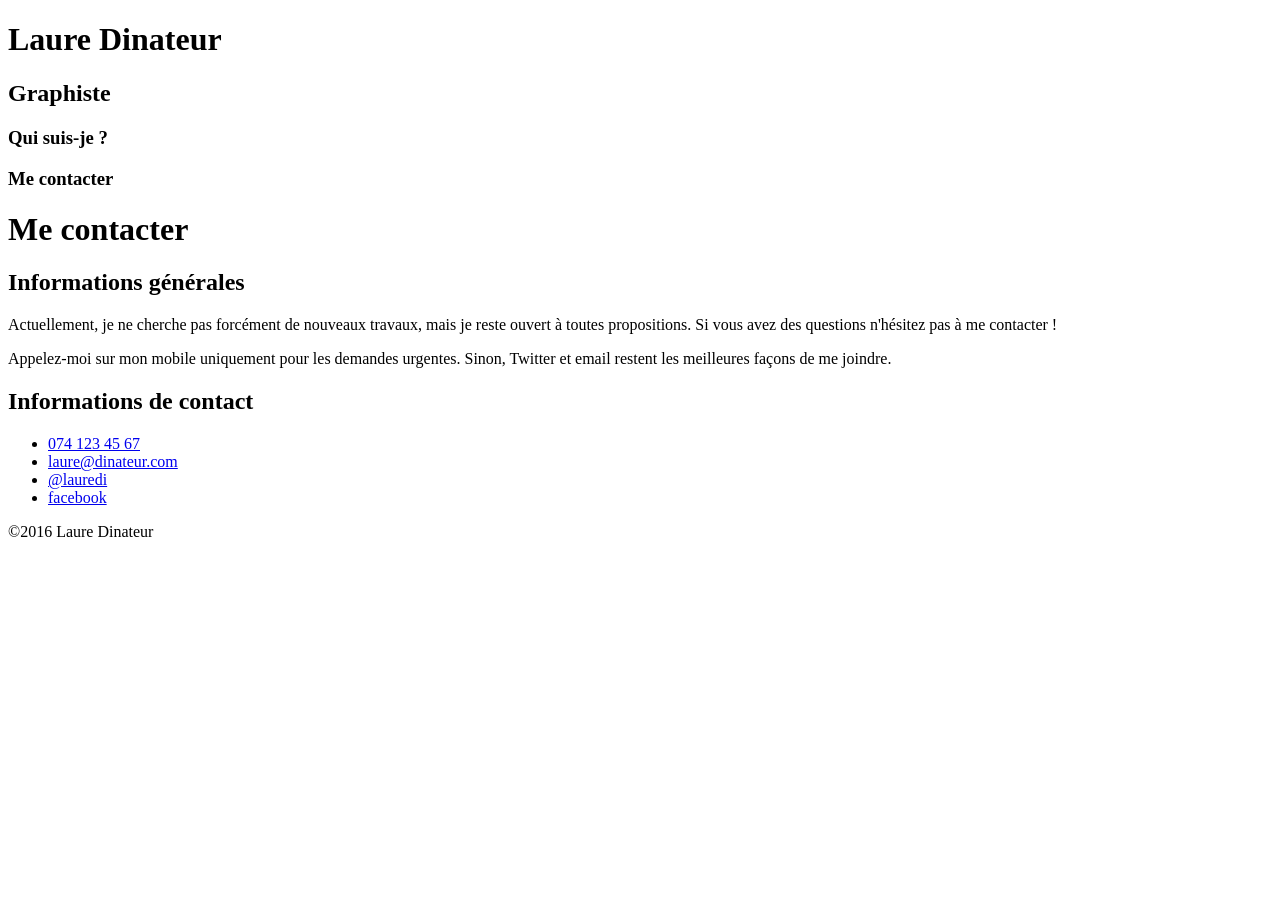
==== contact.html @ e3982be9 "ajout contenu" ====
<!DOCTYPE html>
<html lang="fr">
<head>
    <!-- Encodage des caractères de la page -->
    <meta charset="utf-8">
    <!-- Ajuste la taille de la page aux différents appareils : pc, mobiles, tablettes -->
    <meta name="viewport" content="width=device-width, initial-scale=1, shrink-to-fit=no">
    <!-- Titre de la page. Visible dans l'onglet du navigateur -->
    <title>Me contacter | Laure Dinateur - Graphiste</title>
    <!-- Auteur -->
    <meta name="author" content="Laure Dinateur">
    <!-- Icône de base du site : FAVICON -->
    <link rel="icon" type="image/x-icon" href="favicon.ico">
</head>
<header>
    <h1>Laure Dinateur</h1>
    <h2>Graphiste</h2>
    <h3>Qui suis-je ?</h3>
    <h3>Me contacter</h3>
</header>
<body>
    <!-- Titre principal (unique) de la page -->
	<h1>Me contacter</h1>
    <!-- Un paragraphe -->
    <h2>Informations générales</h2>
    <p>Actuellement, je ne cherche pas forcément de nouveaux travaux, mais je reste ouvert à toutes propositions. Si vous avez des questions n'hésitez pas à me contacter !</p>
    <p>Appelez-moi sur mon mobile uniquement pour les demandes urgentes. Sinon, Twitter et email restent les meilleures façons de me joindre.</p>
    <h2>Informations de contact</h2>
    <ul>
        <li><a href="tel:0041 74 123 45 67">074 123 45 67</a></li>
        <li><a href="mailto:laure@dinateur.com">laure@dinateur.com</a></li>
        <li><a href="https://twitter.com/lauredi">@lauredi</a></li>
        <li><a href="https://www.facebook.com/laure.dinateur">facebook</a></li>
    </ul>
</body>
<footer>
    &copy2016 Laure Dinateur
</footer>
</html>
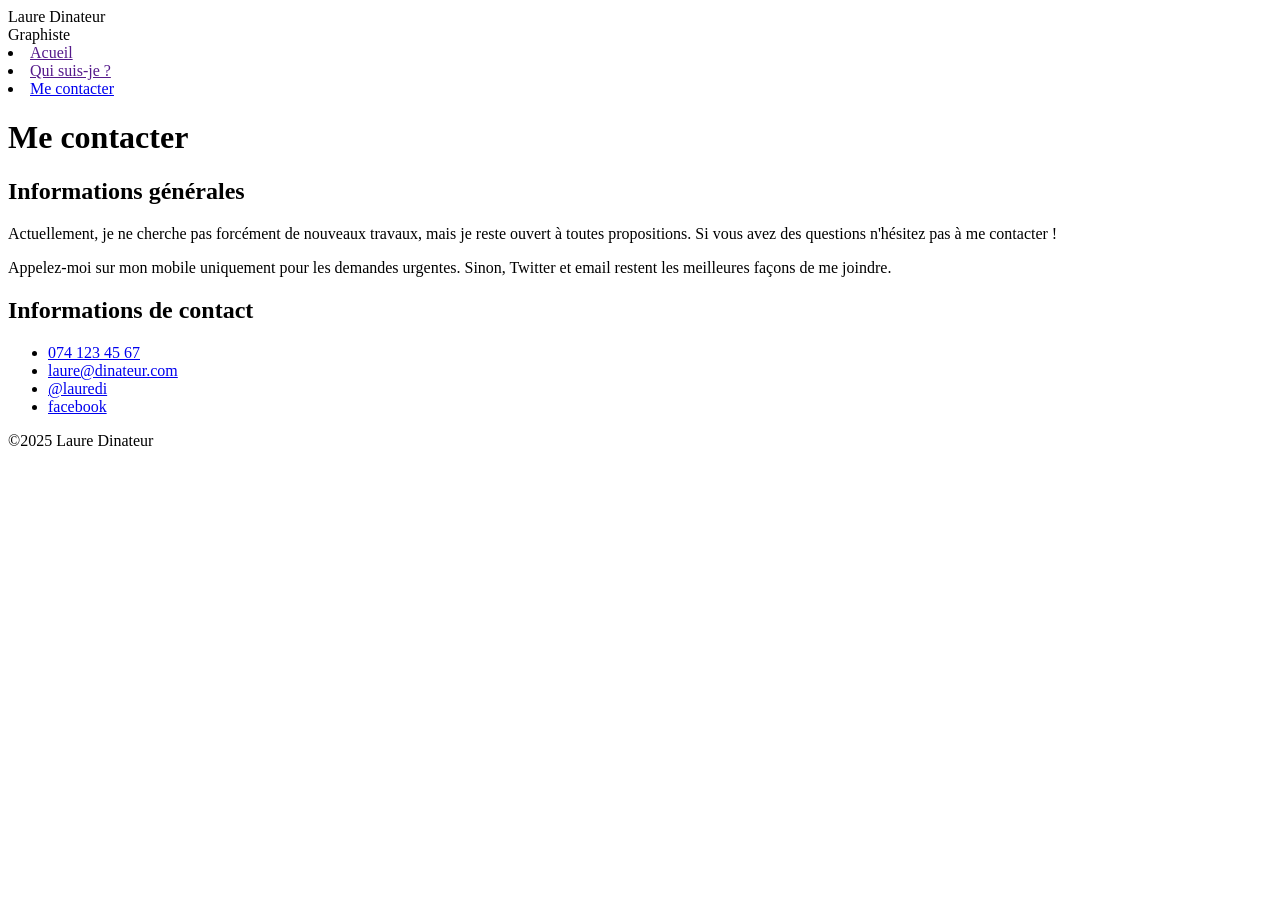
==== commit 67330c18: "ajout contenu" ====
--- a/contact.html
+++ b/contact.html
@@ -13,15 +13,22 @@
     <link rel="icon" type="image/x-icon" href="favicon.ico">
 </head>
 <header>
-    <h1>Laure Dinateur</h1>
-    <h2>Graphiste</h2>
-    <h3>Qui suis-je ?</h3>
-    <h3>Me contacter</h3>
+   <a href="" class="logo">
+       <div><a class="nom">Laure Dinateur</a></div>
+       <div><a class="metier">Graphiste</a></div>
+   </a>
+    <nav>
+        <li><a href="">Acueil</a></li>
+        <li><a href="">Qui suis-je ?</a></li>
+        <li class="actif"><a href="contact.html">Me contacter</a></li>
+
+
+    </nav>
+
 </header>
 <body>
-    <!-- Titre principal (unique) de la page -->
+<main>
 	<h1>Me contacter</h1>
-    <!-- Un paragraphe -->
     <h2>Informations générales</h2>
     <p>Actuellement, je ne cherche pas forcément de nouveaux travaux, mais je reste ouvert à toutes propositions. Si vous avez des questions n'hésitez pas à me contacter !</p>
     <p>Appelez-moi sur mon mobile uniquement pour les demandes urgentes. Sinon, Twitter et email restent les meilleures façons de me joindre.</p>
@@ -32,8 +39,9 @@
         <li><a href="https://twitter.com/lauredi">@lauredi</a></li>
         <li><a href="https://www.facebook.com/laure.dinateur">facebook</a></li>
     </ul>
+</main>
 </body>
 <footer>
-    &copy2016 Laure Dinateur
+    <p>&copy;2025 Laure Dinateur</p>
 </footer>
 </html>
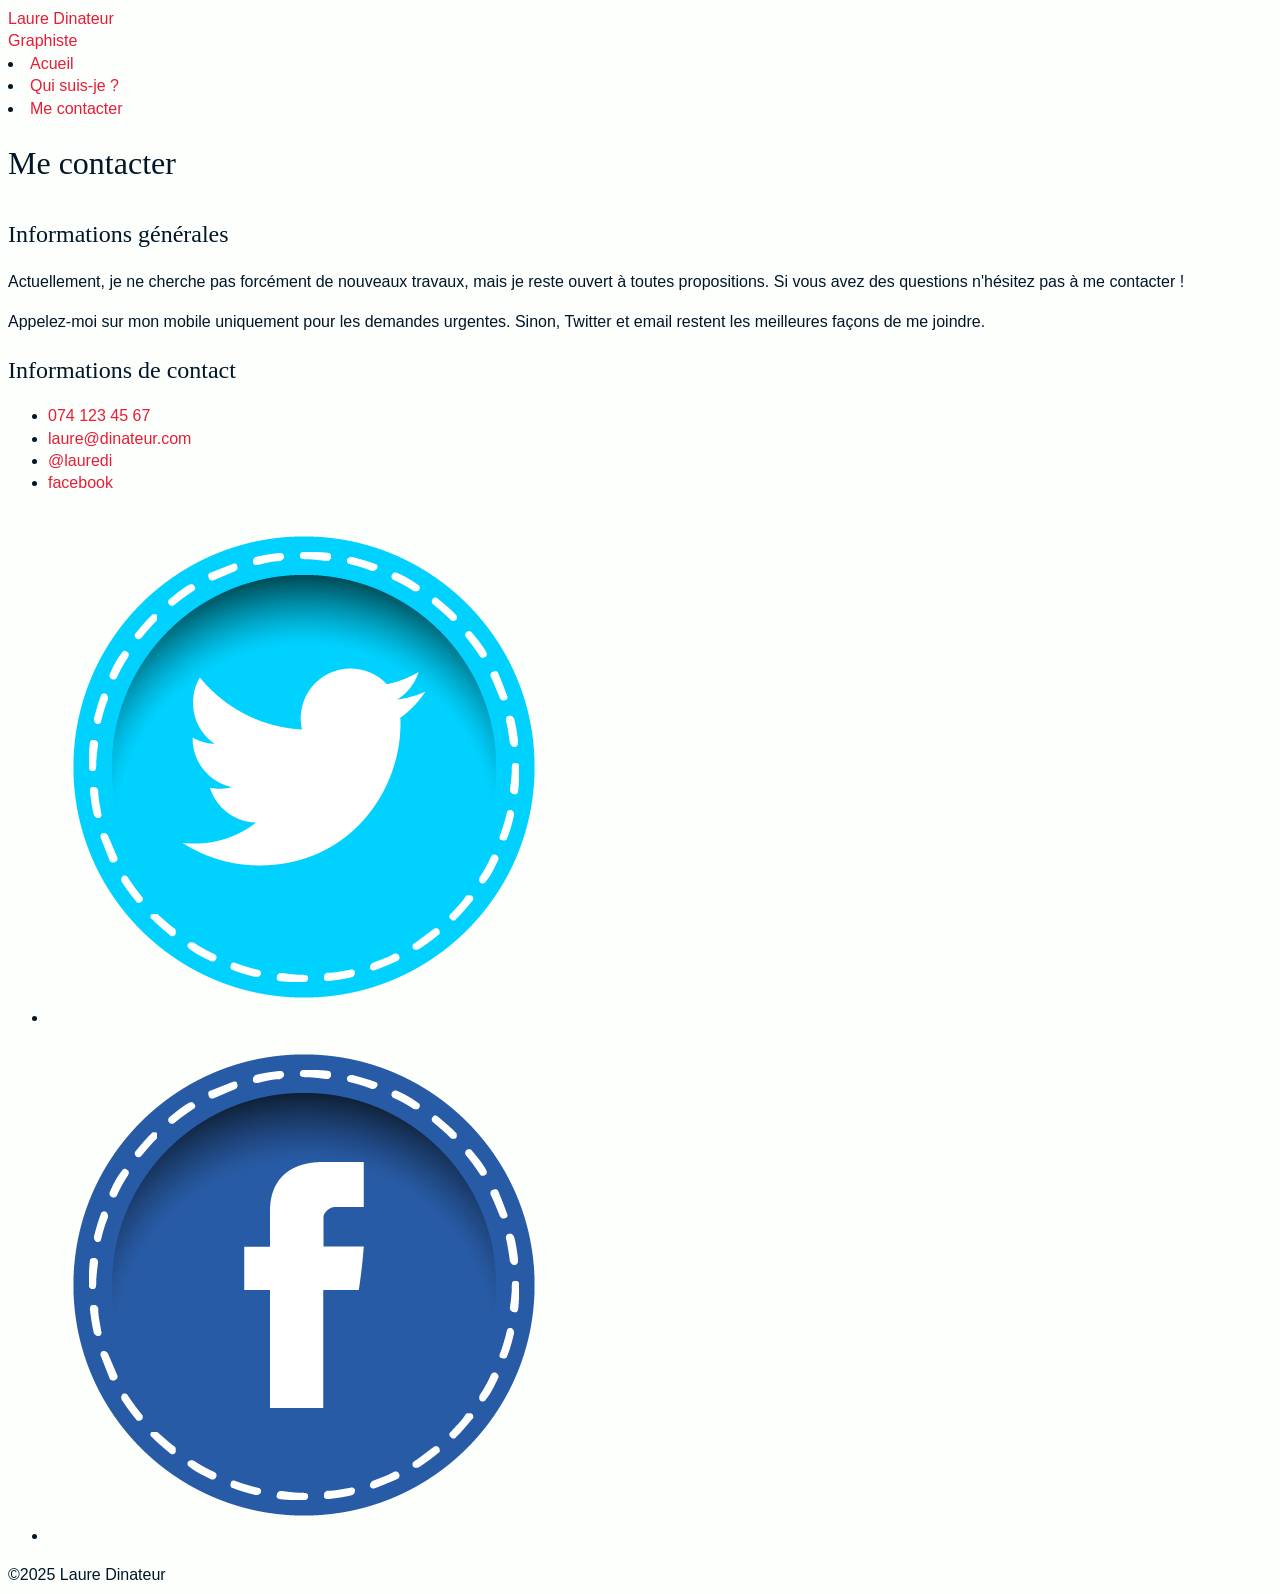
==== commit fb3bc8b0: "ajout css de base" ====
--- a/contact.html
+++ b/contact.html
@@ -11,6 +11,8 @@
     <meta name="author" content="Laure Dinateur">
     <!-- Icône de base du site : FAVICON -->
     <link rel="icon" type="image/x-icon" href="favicon.ico">
+    <!-- CSS -->
+    <link rel="stylesheet" href="css/main.css">
 </head>
 <header>
    <a href="" class="logo">
@@ -21,10 +23,7 @@
         <li><a href="">Acueil</a></li>
         <li><a href="">Qui suis-je ?</a></li>
         <li class="actif"><a href="contact.html">Me contacter</a></li>
-
-
     </nav>
-
 </header>
 <body>
 <main>
@@ -42,6 +41,20 @@
 </main>
 </body>
 <footer>
-    <p>&copy;2025 Laure Dinateur</p>
+    <nav>
+        <ul>
+            <li>
+                <a href="https://twitter.com/lauredi" target="blank">
+                    <img src="img/twitter-badge.png" alt="Ouvrir mon Twitter">
+                </a>
+            </li>
+            <li>
+                <a href="https://www.facebook.com/laure.dinateur" target="blank">
+                    <img src="img/facebook-badge.png" alt="Ouvrir mon Facebook">
+                </a>
+            </li>
+        </ul>
+    </nav>
+    <div>&copy;2025 Laure Dinateur</div>
 </footer>
 </html>
--- a/css/main.css
+++ b/css/main.css
@@ -0,0 +1,30 @@
+* {
+    box-sizing: border-box;
+}
+body {
+    background-color: #fdfffc;
+    color: #011627;
+    font-size: 100%;
+    line-height: 1.4;
+    font-family: "Open Sans", sans-serif;
+    font-weight: 400;
+}
+h1, h2 {
+    font-family: "Changa One", cursive;
+    font-weight: 400;
+}
+h1 {
+    font-size: 2rem;
+    margin-bottom: 1em;
+}
+h2 {
+    font-size: 1.5rem;
+    margin-bottom: .75em;
+}
+p {
+    line-height: 1.5;
+}
+a {
+    color: #e71d36;
+    text-decoration: none;
+}
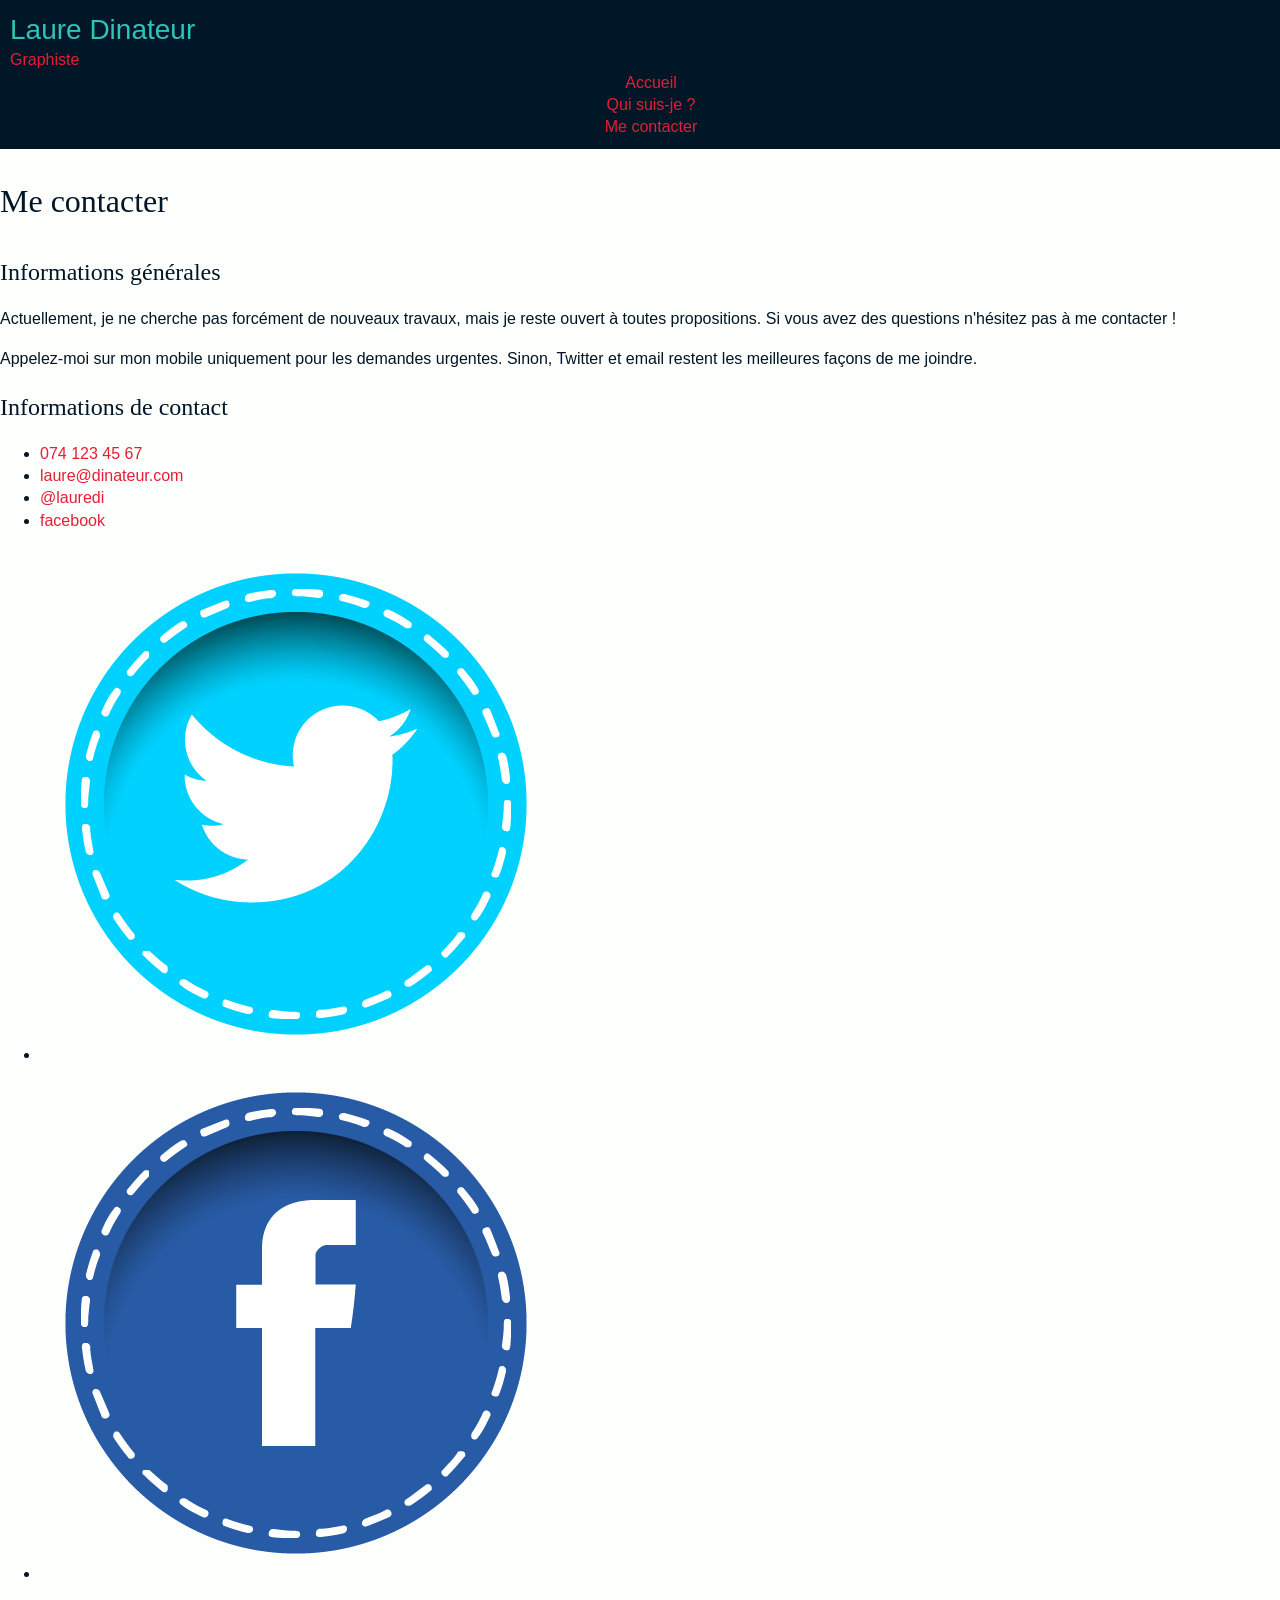
==== commit 2c378fa7: "ajout css de base" ====
--- a/contact.html
+++ b/contact.html
@@ -20,7 +20,7 @@
        <div><a class="metier">Graphiste</a></div>
    </a>
     <nav>
-        <li><a href="">Acueil</a></li>
+        <li><a href="hide">Accueil</a></li>
         <li><a href="">Qui suis-je ?</a></li>
         <li class="actif"><a href="contact.html">Me contacter</a></li>
     </nav>
--- a/css/main.css
+++ b/css/main.css
@@ -8,8 +8,10 @@
     line-height: 1.4;
     font-family: "Open Sans", sans-serif;
     font-weight: 400;
+    margin: 0;
+    padding: 0;
 }
-h1, h2 {
+h1, h2, h3, .logo {
     font-family: "Changa One", cursive;
     font-weight: 400;
 }
@@ -27,4 +29,39 @@
 a {
     color: #e71d36;
     text-decoration: none;
+}
+
+/* Header */
+header {
+    background-color: #011627;
+    padding: 10px;
+    margin-bottom: 30px;
+}
+
+header .logo {
+    text-align: center;
+}
+header .nom {
+    color: #2ec4b6;
+    font-size: 1.75rem;
+}
+header .metier {
+    margin-top: -5px;
+}
+
+/* Menu navigation */
+header nav {
+    text-align: center;
+}
+header nav ul {
+    list-style-type: none;
+    padding: 0;
+}
+
+header nav ul li {
+    display: inline-block;
+    margin: 0 1em;
+}
+header nav ul li.hide {
+    display: none;
 }
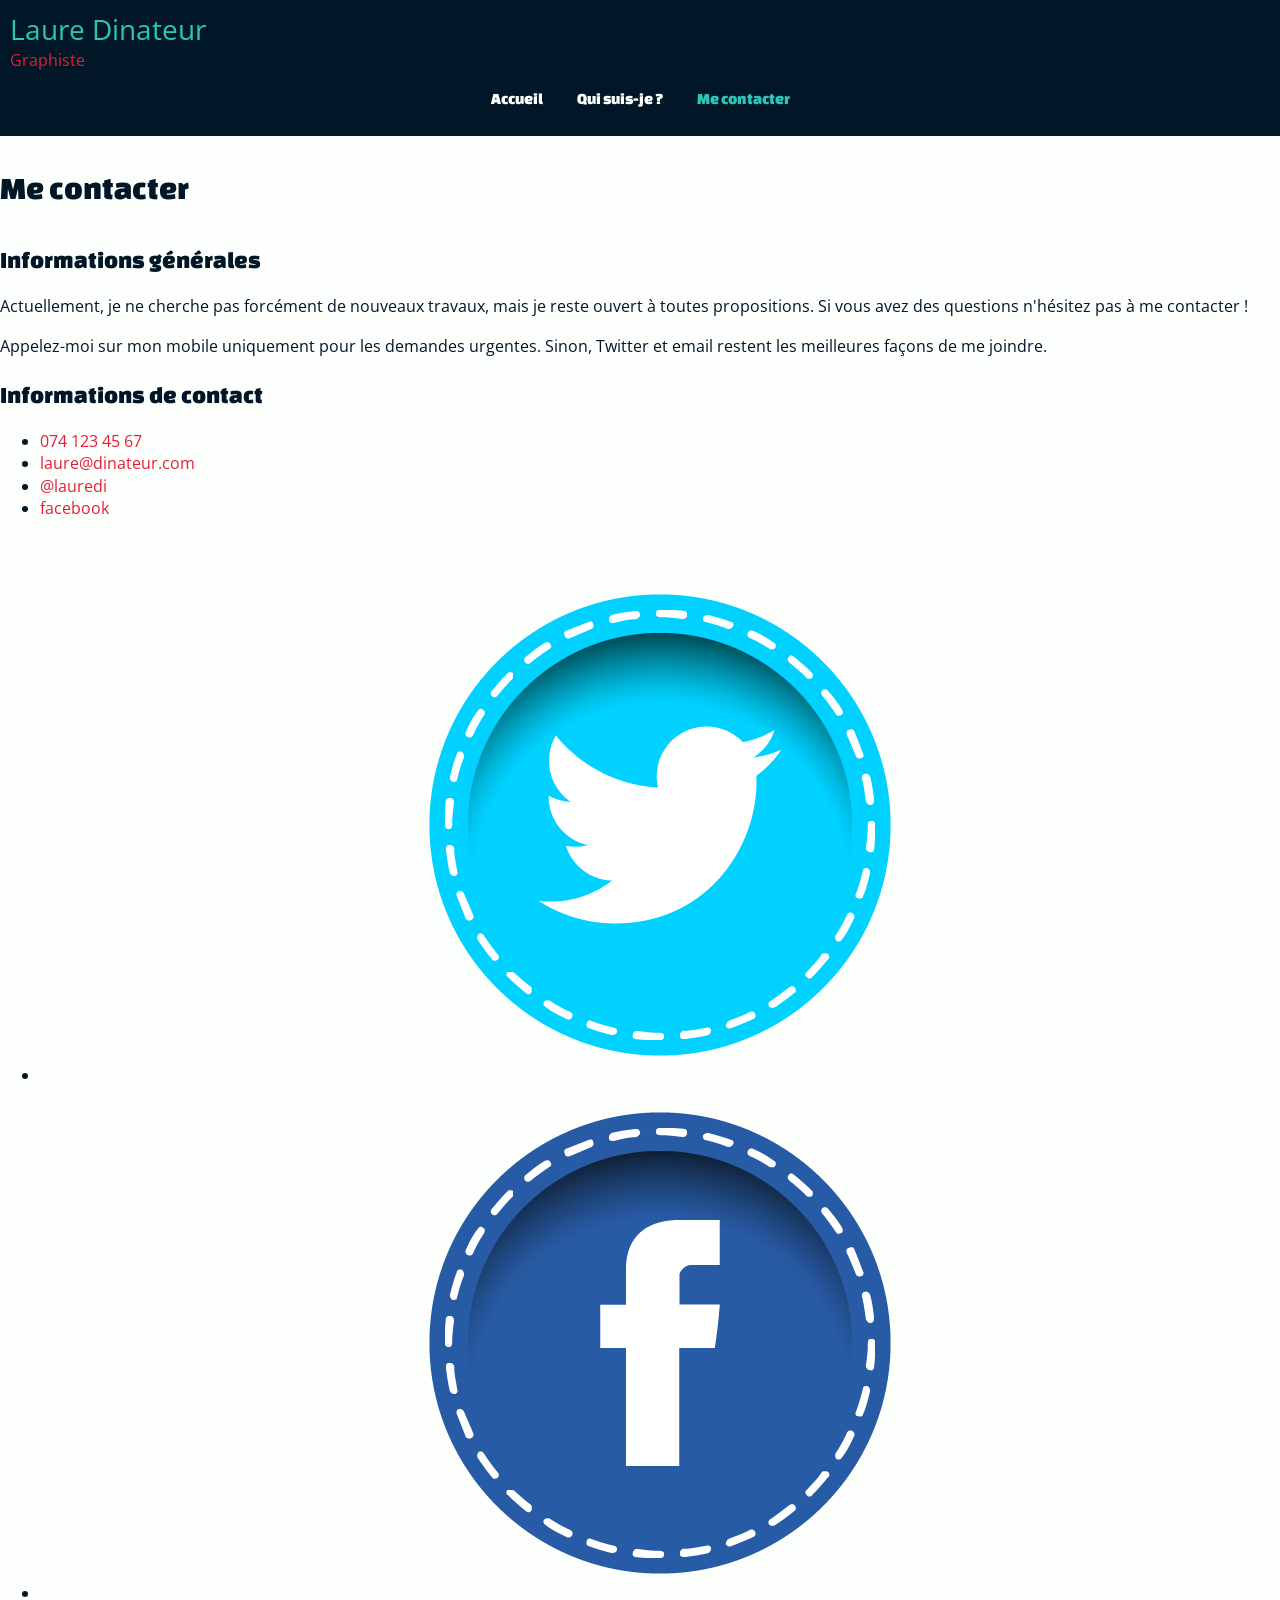
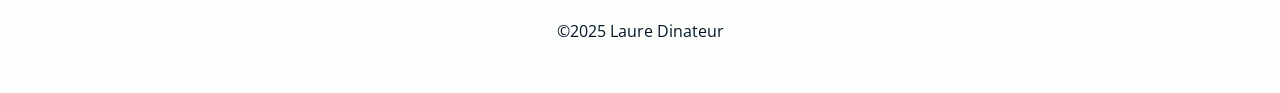
==== commit fd768dc3: "finition header et debut du footer" ====
--- a/contact.html
+++ b/contact.html
@@ -19,10 +19,12 @@
        <div><a class="nom">Laure Dinateur</a></div>
        <div><a class="metier">Graphiste</a></div>
    </a>
-    <nav>
-        <li><a href="hide">Accueil</a></li>
-        <li><a href="">Qui suis-je ?</a></li>
-        <li class="actif"><a href="contact.html">Me contacter</a></li>
+    <nav class="logo">
+        <ul>
+            <li><a href="hide">Accueil</a></li>
+            <li><a href="">Qui suis-je ?</a></li>
+            <li class="actif"><a href="contact.html">Me contacter</a></li>
+        </ul>
     </nav>
 </header>
 <body>
--- a/css/main.css
+++ b/css/main.css
@@ -1,3 +1,36 @@
+/* changa-one-regular - latin */
+@font-face {
+    font-display: swap; /* Check https://developer.mozilla.org/en-US/docs/Web/CSS/@font-face/font-display for other options. */
+    font-family: 'Changa One';
+    font-style: normal;
+    font-weight: 400;
+    src: url('../fonts/changa-one-v20-latin-regular.woff2') format('woff2'); /* Chrome 36+, Opera 23+, Firefox 39+, Safari 12+, iOS 10+ */
+}
+/* open-sans-regular - latin */
+@font-face {
+    font-display: swap; /* Check https://developer.mozilla.org/en-US/docs/Web/CSS/@font-face/font-display for other options. */
+    font-family: 'Open Sans';
+    font-style: normal;
+    font-weight: 400;
+    src: url('../fonts/open-sans-v40-latin-regular.woff2') format('woff2'); /* Chrome 36+, Opera 23+, Firefox 39+, Safari 12+, iOS 10+ */
+}
+/* open-sans-italic - latin */
+@font-face {
+    font-display: swap; /* Check https://developer.mozilla.org/en-US/docs/Web/CSS/@font-face/font-display for other options. */
+    font-family: 'Open Sans';
+    font-style: italic;
+    font-weight: 400;
+    src: url('../fonts/open-sans-v40-latin-italic.woff2') format('woff2'); /* Chrome 36+, Opera 23+, Firefox 39+, Safari 12+, iOS 10+ */
+}
+/* open-sans-800 - latin */
+@font-face {
+    font-display: swap; /* Check https://developer.mozilla.org/en-US/docs/Web/CSS/@font-face/font-display for other options. */
+    font-family: 'Open Sans';
+    font-style: normal;
+    font-weight: 800;
+    src: url('../fonts/open-sans-v40-latin-800.woff2') format('woff2'); /* Chrome 36+, Opera 23+, Firefox 39+, Safari 12+, iOS 10+ */
+}
+
 * {
     box-sizing: border-box;
 }
@@ -62,6 +95,23 @@
     display: inline-block;
     margin: 0 1em;
 }
+header nav ul li a {
+    color: #fdfffc;
+}
+header nav ul li a:hover,
+header nav ul li.actif a
+{
+    color: #2ec4b4;
+}
 header nav ul li.hide {
     display: none;
+}
+.logo {
+    font-family: 'Changa One', cursive;
+    font-weight: 400;
+}
+/* Footer */
+footer {
+    text-align: center;
+    margin: 50px 0;
 }
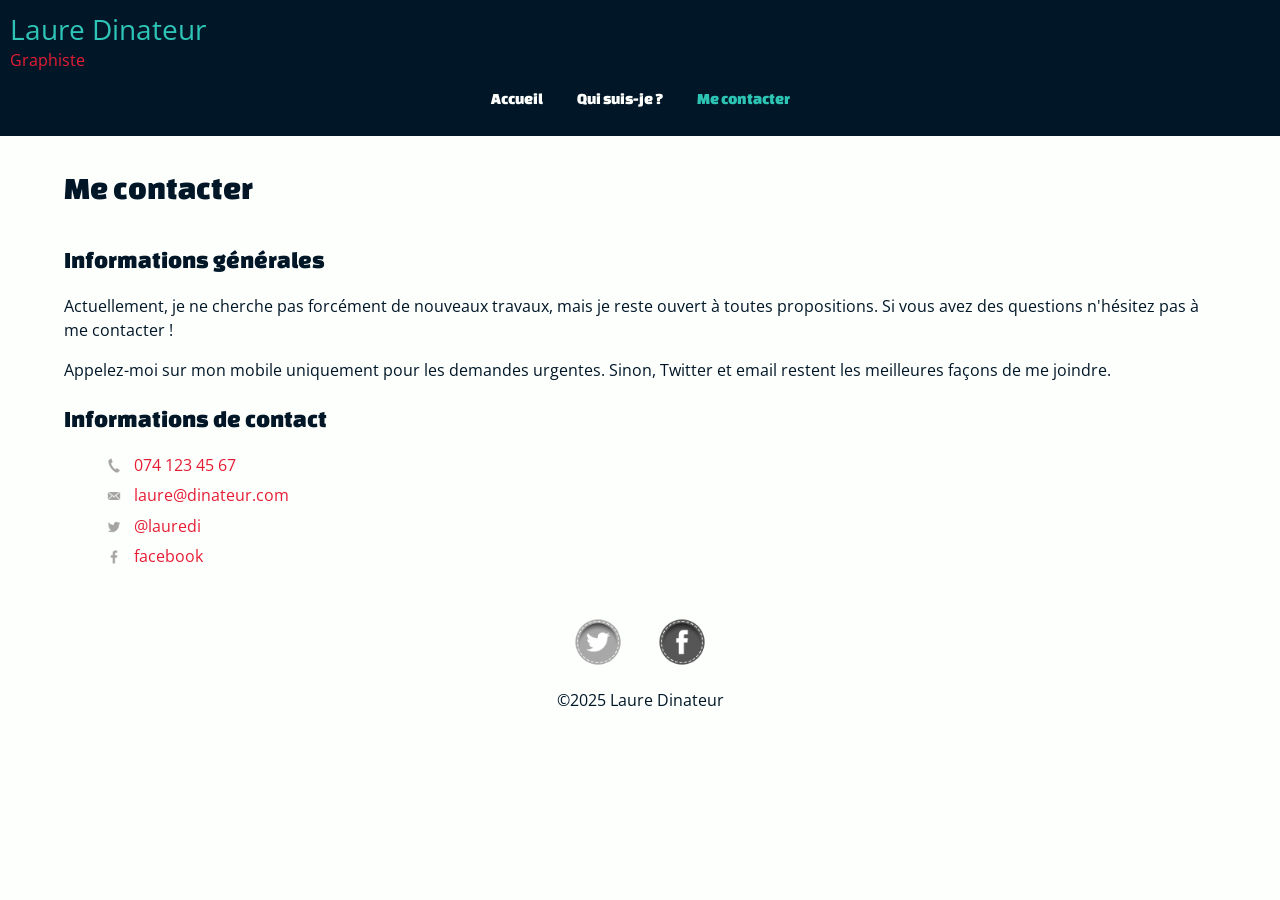
==== commit 6f2bd6b4: "finition css" ====
--- a/contact.html
+++ b/contact.html
@@ -27,14 +27,14 @@
         </ul>
     </nav>
 </header>
-<body>
+<body class="page-contact">
 <main>
 	<h1>Me contacter</h1>
     <h2>Informations générales</h2>
     <p>Actuellement, je ne cherche pas forcément de nouveaux travaux, mais je reste ouvert à toutes propositions. Si vous avez des questions n'hésitez pas à me contacter !</p>
     <p>Appelez-moi sur mon mobile uniquement pour les demandes urgentes. Sinon, Twitter et email restent les meilleures façons de me joindre.</p>
     <h2>Informations de contact</h2>
-    <ul>
+    <ul class="contacts">
         <li><a href="tel:0041 74 123 45 67">074 123 45 67</a></li>
         <li><a href="mailto:laure@dinateur.com">laure@dinateur.com</a></li>
         <li><a href="https://twitter.com/lauredi">@lauredi</a></li>
--- a/css/main.css
+++ b/css/main.css
@@ -63,6 +63,13 @@
     color: #e71d36;
     text-decoration: none;
 }
+/* Contenu principal */
+main {
+    padding: 0 5%;
+}
+main ul li a {
+    padding-left: 30px;
+}
 
 /* Header */
 header {
@@ -114,4 +121,52 @@
 footer {
     text-align: center;
     margin: 50px 0;
+}
+footer nav ul {
+    list-style-type: none;
+    padding: 0;
+}
+
+footer nav ul li {
+    display: inline-block;
+    margin: 0 15px;
+}
+
+footer nav ul li img {
+    width: 50px;
+    height: 50px;
+    filter: grayscale(100%);
+    transition: all 0.5s;
+}
+
+footer nav ul li img:hover {
+    filter: grayscale(0);
+    transform: scale(1.1);
+}
+.page-contact ul.contacts {
+    list-style-type: none;
+}
+
+.page-contact ul.contacts li {
+    margin-bottom: .5em;
+ }
+
+.page-contact ul.contacts a {
+    padding-left: 30px;
+    background-image: url("../img/phone.png");
+    background-repeat: no-repeat;
+    background-size: 20px 20px;
+    background-position: 0 2px;
+}
+
+.page-contact ul.contacts a[href^="mailto"] {
+    background-image: url("../img/mail.png");
+}
+
+.page-contact ul.contacts a[href*="twitter"] {
+    background-image: url("../img/twitter.png");
+}
+
+.page-contact ul.contacts a[href*="facebook"] {
+    background-image: url("../img/facebook.png");
 }
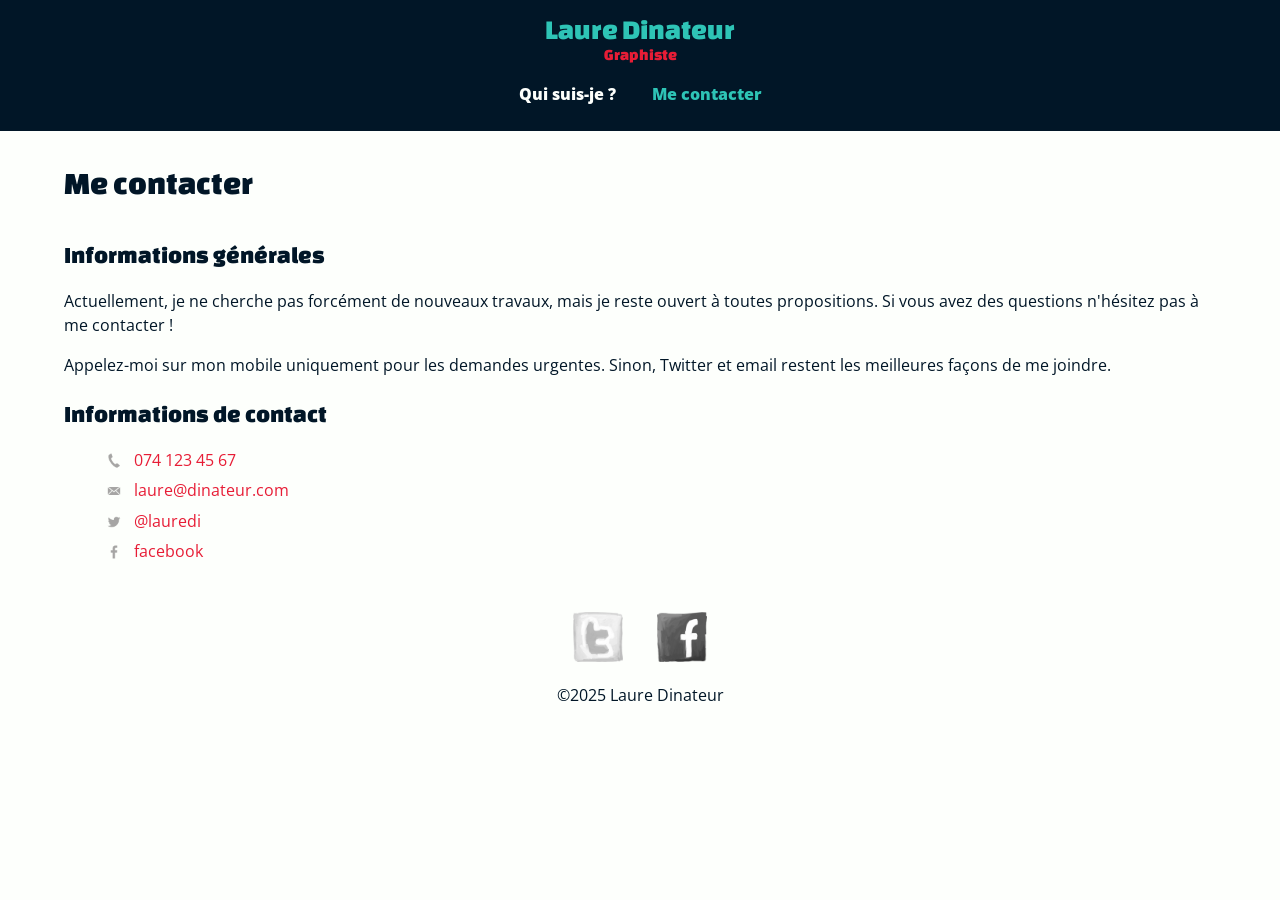
==== commit 7ad356d6: "ajout css" ====
--- a/contact.html
+++ b/contact.html
@@ -14,49 +14,61 @@
     <!-- CSS -->
     <link rel="stylesheet" href="css/main.css">
 </head>
+<body class="page-contact">
 <header>
-   <a href="" class="logo">
-       <div><a class="nom">Laure Dinateur</a></div>
-       <div><a class="metier">Graphiste</a></div>
-   </a>
-    <nav class="logo">
+    <a href="index.html" class="logo">
+        <div class="nom">Laure Dinateur</div>
+        <div class="metier">Graphiste</div>
+    </a>
+    <nav>
         <ul>
-            <li><a href="hide">Accueil</a></li>
+            <li class="hide"><a href="index.html">Accueil</a></li>
             <li><a href="">Qui suis-je ?</a></li>
             <li class="actif"><a href="contact.html">Me contacter</a></li>
         </ul>
     </nav>
 </header>
-<body class="page-contact">
 <main>
-	<h1>Me contacter</h1>
+    <h1>Me contacter</h1>
+    <div class="flex-container">
+<section>
     <h2>Informations générales</h2>
-    <p>Actuellement, je ne cherche pas forcément de nouveaux travaux, mais je reste ouvert à toutes propositions. Si vous avez des questions n'hésitez pas à me contacter !</p>
-    <p>Appelez-moi sur mon mobile uniquement pour les demandes urgentes. Sinon, Twitter et email restent les meilleures façons de me joindre.</p>
+
+    <p>Actuellement, je ne cherche pas forcément de nouveaux travaux, mais je reste ouvert à toutes propositions. Si vous
+        avez des questions n'hésitez pas à me contacter !</p>
+
+    <p>Appelez-moi sur mon mobile uniquement pour les demandes urgentes. Sinon, Twitter et email restent les meilleures
+        façons de me joindre.</p>
+</section>
+
+<section>
     <h2>Informations de contact</h2>
+
     <ul class="contacts">
         <li><a href="tel:0041 74 123 45 67">074 123 45 67</a></li>
         <li><a href="mailto:laure@dinateur.com">laure@dinateur.com</a></li>
         <li><a href="https://twitter.com/lauredi">@lauredi</a></li>
         <li><a href="https://www.facebook.com/laure.dinateur">facebook</a></li>
     </ul>
+</section>
+    </div>
 </main>
-</body>
 <footer>
     <nav>
         <ul>
             <li>
-                <a href="https://twitter.com/lauredi" target="blank">
-                    <img src="img/twitter-badge.png" alt="Ouvrir mon Twitter">
+                <a href="https://twitter.com/lauredi" target="_blank">
+                    <img src="img/twitter-draw.png" alt="Ouvrir mon Twitter">
                 </a>
             </li>
             <li>
-                <a href="https://www.facebook.com/laure.dinateur" target="blank">
-                    <img src="img/facebook-badge.png" alt="Ouvrir mon Facebook">
+                <a href="https://www.facebook.com/laure.dinateur" target="_blank">
+                    <img src="img/facebook-draw.png" alt="Ouvrir mon Facebook">
                 </a>
             </li>
         </ul>
     </nav>
     <div>&copy;2025 Laure Dinateur</div>
 </footer>
-</html>
+</body>
+</html>
--- a/css/main.css
+++ b/css/main.css
@@ -6,6 +6,7 @@
     font-weight: 400;
     src: url('../fonts/changa-one-v20-latin-regular.woff2') format('woff2'); /* Chrome 36+, Opera 23+, Firefox 39+, Safari 12+, iOS 10+ */
 }
+
 /* open-sans-regular - latin */
 @font-face {
     font-display: swap; /* Check https://developer.mozilla.org/en-US/docs/Web/CSS/@font-face/font-display for other options. */
@@ -14,6 +15,7 @@
     font-weight: 400;
     src: url('../fonts/open-sans-v40-latin-regular.woff2') format('woff2'); /* Chrome 36+, Opera 23+, Firefox 39+, Safari 12+, iOS 10+ */
 }
+
 /* open-sans-italic - latin */
 @font-face {
     font-display: swap; /* Check https://developer.mozilla.org/en-US/docs/Web/CSS/@font-face/font-display for other options. */
@@ -22,6 +24,7 @@
     font-weight: 400;
     src: url('../fonts/open-sans-v40-latin-italic.woff2') format('woff2'); /* Chrome 36+, Opera 23+, Firefox 39+, Safari 12+, iOS 10+ */
 }
+
 /* open-sans-800 - latin */
 @font-face {
     font-display: swap; /* Check https://developer.mozilla.org/en-US/docs/Web/CSS/@font-face/font-display for other options. */
@@ -34,41 +37,47 @@
 * {
     box-sizing: border-box;
 }
+
 body {
     background-color: #fdfffc;
     color: #011627;
-    font-size: 100%;
+    font-size: 1rem;
     line-height: 1.4;
     font-family: "Open Sans", sans-serif;
     font-weight: 400;
+    padding: 0;
     margin: 0;
-    padding: 0;
-}
-h1, h2, h3, .logo {
+}
+img {
+    max-width: 100%;
+    height: auto;
+}
+
+h1,
+h2,
+h3,
+.logo {
     font-family: "Changa One", cursive;
     font-weight: 400;
 }
+
 h1 {
     font-size: 2rem;
     margin-bottom: 1em;
 }
+
 h2 {
     font-size: 1.5rem;
     margin-bottom: .75em;
 }
+
 p {
     line-height: 1.5;
 }
+
 a {
-    color: #e71d36;
+    color: #e71d36 ;
     text-decoration: none;
-}
-/* Contenu principal */
-main {
-    padding: 0 5%;
-}
-main ul li a {
-    padding-left: 30px;
 }
 
 /* Header */
@@ -81,10 +90,12 @@
 header .logo {
     text-align: center;
 }
+
 header .nom {
     color: #2ec4b6;
     font-size: 1.75rem;
 }
+
 header .metier {
     margin-top: -5px;
 }
@@ -93,6 +104,7 @@
 header nav {
     text-align: center;
 }
+
 header nav ul {
     list-style-type: none;
     padding: 0;
@@ -102,29 +114,37 @@
     display: inline-block;
     margin: 0 1em;
 }
+
+header nav ul .hide {
+    display: none;
+}
+
 header nav ul li a {
     color: #fdfffc;
-}
+    font-weight: 800;
+}
+
+/* Liens survolés et actifs en bleu */
 header nav ul li a:hover,
 header nav ul li.actif a
 {
-    color: #2ec4b4;
-}
-header nav ul li.hide {
-    display: none;
-}
-.logo {
-    font-family: 'Changa One', cursive;
-    font-weight: 400;
-}
-/* Footer */
+    color: #2ec4b6;
+}
+
+/* Contenu principal */
+main {
+    padding: 0 5%; /* 5% à gauche et à droite */
+}
+
+/* Pied de page du site */
 footer {
     text-align: center;
-    margin: 50px 0;
-}
+    margin: 50px 0; /* 50px en haut et en bas */
+}
+
 footer nav ul {
-    list-style-type: none;
-    padding: 0;
+    list-style-type: none; /* On enlève les puces */
+    padding: 0; /* On enlève les marges intérieures */
 }
 
 footer nav ul li {
@@ -136,37 +156,101 @@
     width: 50px;
     height: 50px;
     filter: grayscale(100%);
-    transition: all 0.5s;
+    transition: all 1s;
+    animation: beat 1s infinite;
 }
 
 footer nav ul li img:hover {
     filter: grayscale(0);
-    transform: scale(1.1);
-}
+    transform: rotate(-10deg);
+}
+
+/* Simule un battement de coeur */
+@keyframes beat {
+    0% {
+        transform: scale(1);
+    }
+    50% {
+        transform: scale(1.1);
+    }
+    100% {
+        transform: scale(1);
+    }
+}
+
+/* Page contact */
 .page-contact ul.contacts {
     list-style-type: none;
 }
 
 .page-contact ul.contacts li {
     margin-bottom: .5em;
- }
+}
 
 .page-contact ul.contacts a {
     padding-left: 30px;
     background-image: url("../img/phone.png");
     background-repeat: no-repeat;
-    background-size: 20px 20px;
-    background-position: 0 2px;
-}
-
+    background-size: 20px 20px; /* largeur hauteur */
+    background-position: 0 2px; /* position horizontale verticale */
+}
+
+/* Lien qui commence par "mailto" */
 .page-contact ul.contacts a[href^="mailto"] {
     background-image: url("../img/mail.png");
 }
 
+/* Lien qui contient "twitter" */
 .page-contact ul.contacts a[href*="twitter"] {
     background-image: url("../img/twitter.png");
 }
 
+/* Lien qui contient "facebook" */
 .page-contact ul.contacts a[href*="facebook"] {
     background-image: url("../img/facebook.png");
-}+}
+
+/* Page accueil */
+.page-accueil .realisations {
+    list-style-type: none;
+    padding: 0;
+    margin: 0;
+    display: flex;
+    flex-wrap: wrap;
+}
+
+.page-accueil .realisations li {
+    flex-basis: 50%;
+    flex-grow: 2;
+    padding: 10px;
+}
+
+.page-accueil .realisations figure {
+    margin: 0;
+}
+
+.page-accueil .flex-container {
+    display: flex;
+}
+
+/* Media Queries */
+@media screen and (min-width: 480px) {
+    .page-accueil .realisations li {
+        flex-basis: calc(100% / 3);
+        flex-grow: 3;
+    }
+}
+
+@media screen and (max-width: 660px) {
+    main {
+        background-color: green;
+    }
+}
+
+@media screen and (max-width: 910px) {
+    main {
+        background-color: blue;
+    }
+}
+
+
